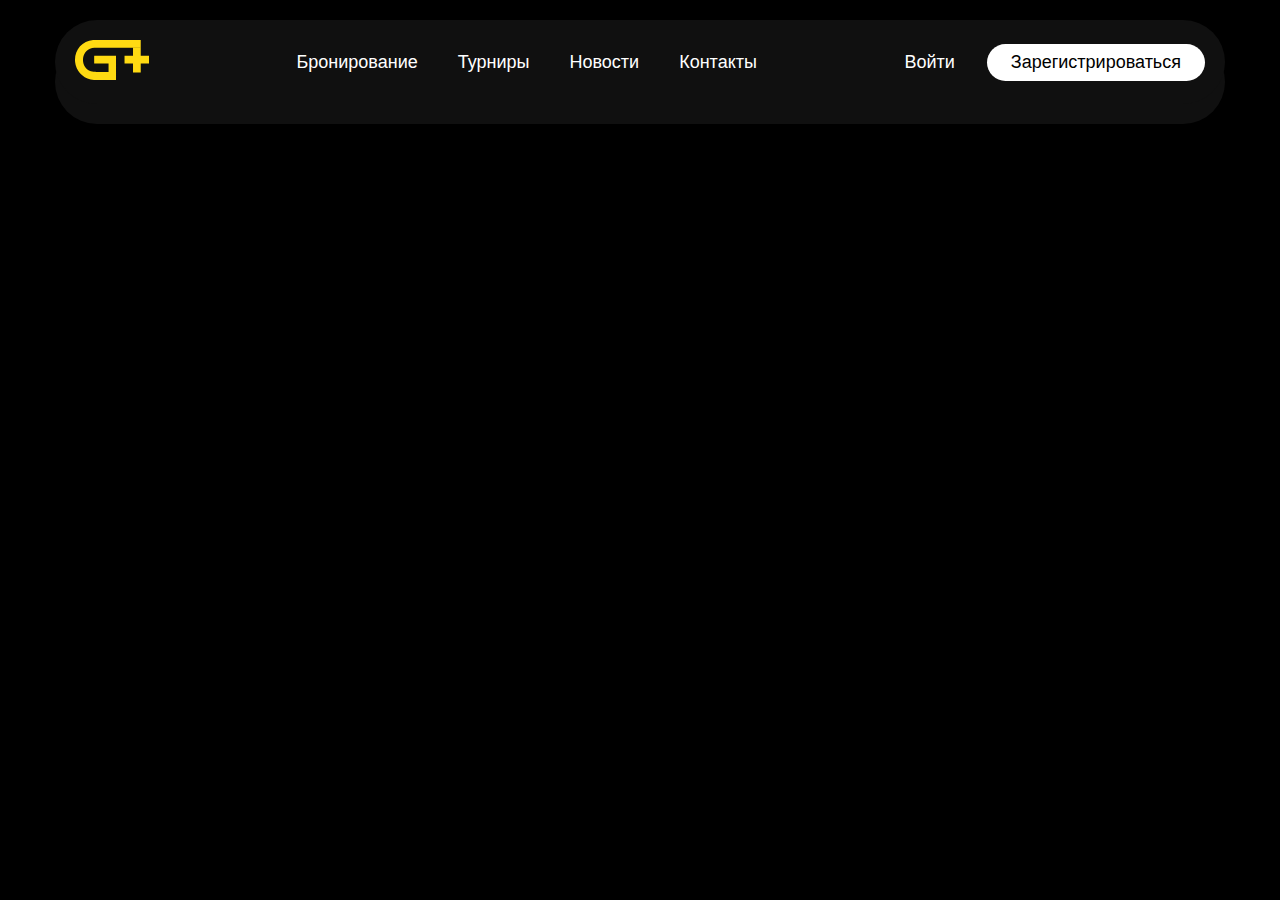
==== incl/pages/auth/auth.html @ 4b3c5199 "created" ====
<!DOCTYPE html>
<html lang="en">
   <head>
      <meta charset="UTF-8" />
      <meta name="viewport" content="width=device-width, initial-scale=1.0" />
      <title>Регистрация</title>
      <link rel="stylesheet" href="../../../assets/css/style.css" />
      <link rel="stylesheet" href="auth.css" />
   </head>
   <body>
    <header>
        <div class="header-container">
           <div class="header-container__logo">
              <a href="../../../index.html"><img src="../../../assets/images/static/logo.svg" alt="logo" /></a>
           </div>

           <div class="header-container__nav">
              <a href="../reserve/reserve.html">Бронирование</a>
              <a href="../tournaments/tournaments.html">Турниры</a>
              <a href="#">Новости</a>
              <a href="../contacts/contacts.html">Контакты</a>
           </div>

           <div class="header-container__buttons">
              <a href="../auth/auth.html">Войти</a>
              <a href="../register/register.html">Зарегистрироваться</a>
           </div>
        </div>
     </header>

      <footer>
         <div class="container">
            <div class="footer-container__logo">
               <a href="../../../index.html"><img src="../../../assets/images/static/logo.svg" alt="logo" /></a>
            </div>

            <div class="footer-container__nav">
               <a href="#">Бронирование</a>
               <a href="#">Турниры</a>
               <a href="#">Новости</a>
               <a href="#">Контакты</a>
            </div>
         </div>
      </footer>
   </body>
</html>
---- assets/css/style.css ----
@font-face {
   font-family: "Montserrat Alternates";
   src: url("../fonts/Montserrat_Alternates/MontserratAlternates-Regular.ttf");
}

@font-face {
   font-family: "Montserrat Alternates";
   src: url("../fonts/Montserrat_Alternates/MontserratAlternates-Bold.ttf");
   font-weight: bold;
}

@font-face {
   font-family: "Montserrat Alternates";
   src: url("../fonts/Montserrat_Alternates/MontserratAlternates-ExtraBold.ttf");
   font-weight: 800;
}

@font-face {
   font-family: "Montserrat Alternates";
   src: url("../fonts/Montserrat_Alternates/MontserratAlternates-SemiBold.ttf");
   font-weight: 600;
}

@font-face {
   font-family: "Montserrat Alternates";
   src: url("../fonts/Montserrat_Alternates/MontserratAlternates-Medium.ttf");
   font-weight: 500;
}

@font-face {
   font-family: "Montserrat Alternates";
   src: url("../fonts/Montserrat_Alternates/MontserratAlternates-Light.ttf");
   font-weight: 300;
}

@font-face {
   font-family: "Montserrat Alternates";
   src: url("../fonts/Montserrat_Alternates/MontserratAlternates-ExtraLight.ttf");
   font-weight: 200;
}

@font-face {
   font-family: "Montserrat Alternates";
   src: url("../fonts/Montserrat_Alternates/MontserratAlternates-Thin.ttf");
   font-weight: 100;
}

@font-face {
   font-family: "Lato";
   src: url("../fonts/Lato/Lato-Regular.ttf");
}

@font-face {
   font-family: "Lato";
   src: url("../fonts/Lato/Lato-Bold.ttf");
   font-weight: bold;
}

@font-face {
   font-family: "Lato";
   src: url("../fonts/Lato/Lato-Black.ttf");
   font-weight: 900;
}

@font-face {
   font-family: "Lato";
   src: url("../fonts/Lato/Lato-ExtraBold.ttf");
   font-weight: 800;
}

@font-face {
   font-family: "Lato";
   src: url("../fonts/Lato/Lato-SemiBold.ttf");
   font-weight: 600;
}

@font-face {
   font-family: "Lato";
   src: url("../fonts/Lato/Lato-Medium.ttf");
   font-weight: 500;
}

@font-face {
   font-family: "Lato";
   src: url("../fonts/Lato/Lato-Light.ttf");
   font-weight: 300;
}

@font-face {
   font-family: "Lato";
   src: url("../fonts/Lato/Lato-ExtraLight.ttf");
   font-weight: 200;
}

@font-face {
   font-family: "Lato";
   src: url("../fonts/Lato/Lato-Thin.ttf");
   font-weight: 100;
}

@font-face {
   font-family: "DM Sans", sans-serif;
   src: url("../fonts/DM_Sans/DMSans.ttf");
}

* {
   padding: 0;
   margin: 0;
   box-sizing: border-box;
   text-decoration: none;
   list-style: none;
   transition: all 0.3s ease-in-out;
}

::-webkit-scrollbar{
    width: 0;
}

body {
   font-family: "Montserrat Alternates", sans-serif;
   background-color: #000000;
   color: #ffffff;
}

.container {
   max-width: 1170px;
   margin: 0 auto;
}

/* header-start */
header {
   position: absolute;
   top: 20px;
   left: 50%;
   transform: translateX(-50%);
}

.header-container {
   background-color: #101010;
   display: flex;
   align-items: center;
   justify-content: space-between;
   padding: 0 20px;
   border-radius: 100px;
   padding: 20px;
   width: 1170px;
}
.header-container__nav {
   display: flex;
   align-items: center;
   gap: 40px;
}
.header-container__nav a {
   color: #fff;
   font-family: "DM Sans", sans-serif;
   font-size: 18px;
   font-style: normal;
   font-weight: 400;
   line-height: normal;
}
.header-container__buttons {
   display: flex;
   align-items: center;
   gap: 32px;
}
.header-container__buttons a:first-of-type {
   color: #fff;
   font-family: "DM Sans", sans-serif;
   font-size: 18px;
   font-style: normal;
   font-weight: 400;
   line-height: normal;
}
.header-container__buttons a:last-of-type {
   color: #000;
   font-family: "DM Sans", sans-serif;
   font-size: 18px;
   font-style: normal;
   font-weight: 400;
   line-height: normal;
   padding: 8px 24px;
   background-color: #fff;
   border-radius: 100px;
}
/* header-end */

/* main-start */
main {
   height: 850px;
   background: url(../images/home/main/mainbg.png) center center/cover no-repeat;
}
main > .container {
   padding-top: 352px;
}
.main-content {
   margin-left: 94px;
}
.main-content h1 {
   color: #fff;
   font-family: "Montserrat Alternates";
   font-size: 72px;
   font-style: normal;
   font-weight: 700;
   line-height: 86px; /* 119.444% */
   letter-spacing: -1px;
}
.main-content p {
   margin-top: 32px;
   color: rgba(204, 204, 204, 0.8);
   font-family: "Lato", sans-serif;
   font-size: 24px;
   font-style: normal;
   font-weight: 500;
   line-height: 135%;
   width: 565px;
}
.main-content a {
   margin-top: 40px;
   color: #000;
   font-family: "DM Sans", sans-serif;
   font-size: 18px;
   font-style: normal;
   font-weight: 500;
   line-height: 26px;
   display: inline-flex;
   padding: 8px 32px;
   justify-content: center;
   align-items: center;
   border-radius: 100px;
   background: #ffd700;
}
/* main-end */

/* popular-games-start */
.popular-games {
   padding-top: 100px;
   background: #101010;
}
.popular-games h2 {
   color: #fff;
   text-align: center;
   font-family: "Montserrat Alternates";
   font-size: 42px;
   font-style: normal;
   font-weight: 700;
   line-height: 52px; /* 123.81% */
   letter-spacing: -0.4px;
}
.popular-games > .container > p {
   width: 764px;
   margin: 0 auto;
   margin-top: 20px;
   color: #ccc;
   text-align: center;
   font-family: "Lato", sans-serif;
   font-size: 18px;
   font-style: normal;
   font-weight: 500;
   line-height: 28px;
   opacity: 0.7;
}
.popular-games__items {
   margin-top: 52px;
   display: flex;
   align-items: center;
   justify-content: space-between;
}
.popular-games__items-item {
   display: flex;
   flex-direction: column;
   align-items: center;
   gap: 20px;
}
.popular-games__items-item div {
   width: 270px;
   height: 160px;
   display: flex;
   justify-content: center;
   align-items: center;
   border-radius: 30px;
   border: 2px solid #323232;
   background: #212121;
}
.popular-games__items-item p {
   color: #fff;
   text-align: center;

   /* Text / Article */
   font-family: "DM Sans", sans-serif;
   font-size: 18px;
   font-style: normal;
   font-weight: 500;
   line-height: 28px; /* 155.556% */
}
/* popular-games-end */

/* events-schedule-start */
.events-schedule {
   padding: 100px 0px;
   background: #101010;
}
.events-schedule .container {
   display: flex;
   justify-content: space-between;
}
.events-schedule__big-card {
   width: 770px;
   height: 430px;
   flex-shrink: 0;
   border-radius: 30px;
   border: 2px solid #323232;
   background: #212121;
   position: relative;
   overflow: hidden;
}
.events-schedule__big-card p:first-of-type {
   position: absolute;
   top: 45px;
   left: 45px;
   color: rgba(204, 204, 204, 0.4);
   font-family: "DM Sans", sans-serif;
   font-size: 12px;
   font-style: normal;
   font-weight: 700;
   line-height: normal;
   text-transform: uppercase;
}
.events-schedule__big-card h4 {
   position: absolute;
   top: 61px;
   left: 45px;
   color: #fff;
   font-family: "Montserrat Alternates";
   font-size: 22px;
   font-style: normal;
   font-weight: 700;
   line-height: 32px; /* 145.455% */
}
.events-schedule__big-card p:nth-of-type(2) {
   position: absolute;
   top: 98px;
   left: 45px;
   color: #ccc;
   font-family: "DM Sans", sans-serif;
   font-size: 14px;
   font-style: normal;
   font-weight: 700;
   line-height: 26px;
   letter-spacing: 2px;
   text-transform: uppercase;
}
.events-schedule__big-card p:last-of-type {
   position: absolute;
   top: 139px;
   left: 45px;
   width: 336.731px;
   color: #808080;
   font-family: "Lato", sans-serif;
   font-size: 16px;
   font-style: normal;
   font-weight: 400;
   line-height: 26px;
}
.events-schedule__big-card a {
   position: absolute;
   bottom: 30px;
   left: 45px;
   display: inline-flex;
   padding: 8px 32px;
   justify-content: center;
   align-items: center;
   border-radius: 100px;
   background: #ffd700;
   color: #000;
   text-align: center;
   font-family: "DM Sans", sans-serif;
   font-size: 16px;
   font-style: normal;
   font-weight: 500;
   line-height: 26px;
}
.events-schedule__big-card img {
   position: absolute;
   right: 0;
}
.events-schedule__small-cards {
   display: flex;
   flex-direction: column;
   gap: 30px;
}
.events-schedule__small-card {
   width: 370px;
   height: 200px;
   flex-shrink: 0;
   border-radius: 30px;
   border: 2px solid #323232;
   background: #212121;
   position: relative;
   overflow: hidden;
}
.events-schedule__small-card p:first-of-type {
   position: absolute;
   left: 30px;
   top: 35px;
   color: rgba(204, 204, 204, 0.4);
   font-family: "DM Sans", sans-serif;
   font-size: 12px;
   font-style: normal;
   font-weight: 700;
   line-height: normal;
   text-transform: uppercase;
}
.events-schedule__small-card h4 {
   position: absolute;
   left: 30px;
   top: 51px;
   color: #fff;
   font-family: "Montserrat Alternates";
   font-size: 18px;
   font-style: normal;
   font-weight: 700;
   line-height: 28px;
}
.events-schedule__small-card p:last-of-type {
   position: absolute;
   left: 30px;
   top: 84px;
   color: #ccc;
   font-family: "DM Sans", sans-serif;
   font-size: 14px;
   font-style: normal;
   font-weight: 700;
   line-height: 26px;
   letter-spacing: 2px;
   text-transform: uppercase;
}
.events-schedule__small-card a {
   position: absolute;
   left: 30px;
   bottom: 20px;
   display: inline-flex;
   padding: 8px 16px;
   justify-content: center;
   align-items: center;
   border-radius: 100px;
   background: #ffd700;
   color: #000;
   text-align: center;
   font-family: "DM Sans", sans-serif;
   font-size: 16px;
   font-style: normal;
   font-weight: 500;
   line-height: 26px;
}
.events-schedule__small-card img {
   position: absolute;
   right: 0;
}
/* events-schedule-end */

/* hero-form-start */
.hero-form {
   padding: 66px 0px 108px 0px;
   background: #101010;
}
.hero-form .container h2 {
   color: #fff;
   text-align: center;
   font-family: "Montserrat Alternates";
   font-size: 42px;
   font-style: normal;
   font-weight: 700;
   line-height: 52px;
   letter-spacing: -0.4px;
}
.hero-form .container form {
   margin-top: 40px;
   display: flex;
   justify-content: space-between;
   align-items: center;
}
.hero-form .container form input:first-of-type,
.hero-form .container form input:nth-of-type(2) {
   width: 380px;
   height: 60px;
   flex-shrink: 0;
   border-radius: 100px;
   border: 2px solid #ebeaed;
   background: none;
   color: #ccc;
   font-family: "DM Sans", sans-serif;
   font-size: 20px;
   font-style: normal;
   font-weight: 500;
   line-height: 26px;
   padding-left: 24px;
}
.hero-form .container form input:last-of-type {
   display: inline-flex;
   padding: 17px 50px;
   justify-content: center;
   align-items: center;
   border-radius: 100px;
   background: #ffd700;
   color: #000;
   text-align: center;
   font-family: "DM Sans", sans-serif;
   font-size: 20px;
   font-style: normal;
   font-weight: 500;
   line-height: 26px;
}
.hero-form .container p {
   margin-top: 56px;
   color: #ccc;
   text-align: center;
   font-family: "Lato", sans-serif;
   font-size: 16px;
   font-style: normal;
   font-weight: 400;
   line-height: 26px;
}
.hero-form .container p span {
   color: #ccc;
   font-family: "Lato", sans-serif;
   font-size: 16px;
   font-style: normal;
   font-weight: 400;
   line-height: 26px;
   text-decoration-line: underline;
   text-decoration-style: solid;
   text-decoration-skip-ink: none;
   text-decoration-thickness: auto;
   text-underline-offset: auto;
   text-underline-position: from-font;
   cursor: pointer;
}
/* hero-form-end */

/* footer-start */
footer {
   margin-top: 40px;
   margin-bottom: 40px
}
footer .container {
   display: flex;
   width: 1170px;
   padding: 20px;
   border-radius: 100px;
   background: #101010;
   justify-content: space-between;
   align-items: center;
}
.footer-container__nav {
   display: flex;
   gap: 40px;
}
.footer-container__nav a {
   color: #fff;
   font-family: "DM Sans", sans-serif;
   font-size: 18px;
   font-style: normal;
   font-weight: 400;
   line-height: normal;
}

/* footer-end */
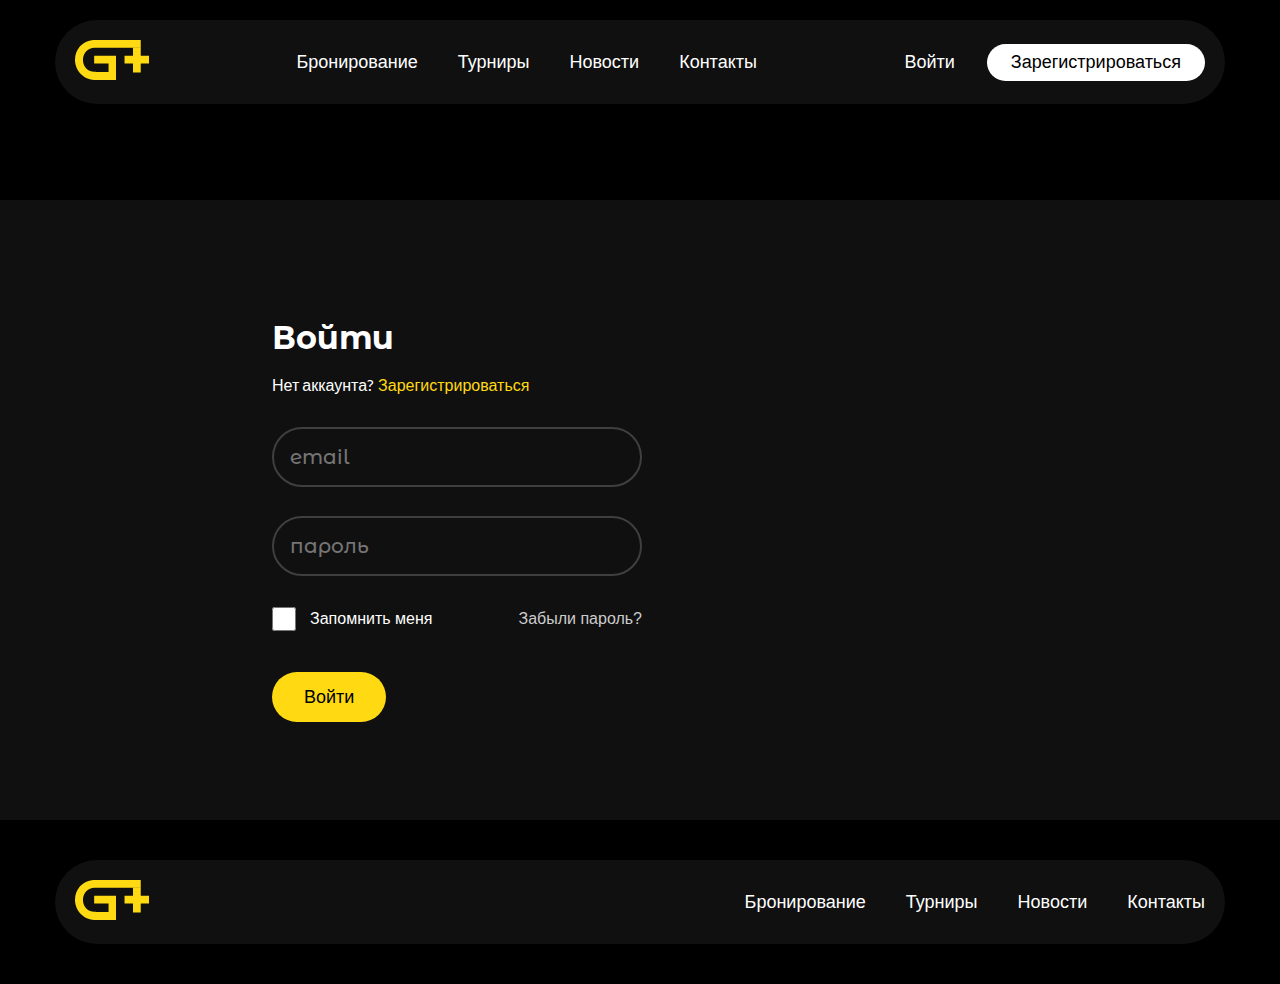
==== commit 9f490015: "DONE" ====
--- a/incl/pages/auth/auth.html
+++ b/incl/pages/auth/auth.html
@@ -8,30 +8,57 @@
       <link rel="stylesheet" href="auth.css" />
    </head>
    <body>
-    <header>
-        <div class="header-container">
-           <div class="header-container__logo">
-              <a href="../../../index.html"><img src="../../../assets/images/static/logo.svg" alt="logo" /></a>
-           </div>
+      <header>
+         <div class="header-container">
+            <div class="header-container__logo">
+               <a href="../../../index.html"
+                  ><img src="../../../assets/images/static/logo.svg" alt="logo"
+               /></a>
+            </div>
 
-           <div class="header-container__nav">
-              <a href="../reserve/reserve.html">Бронирование</a>
-              <a href="../tournaments/tournaments.html">Турниры</a>
-              <a href="#">Новости</a>
-              <a href="../contacts/contacts.html">Контакты</a>
-           </div>
+            <div class="header-container__nav">
+               <a href="../reserve/reserve.html">Бронирование</a>
+               <a href="../tournaments/tournaments.html">Турниры</a>
+               <a href="#">Новости</a>
+               <a href="../contacts/contacts.html">Контакты</a>
+            </div>
 
-           <div class="header-container__buttons">
-              <a href="../auth/auth.html">Войти</a>
-              <a href="../register/register.html">Зарегистрироваться</a>
-           </div>
-        </div>
-     </header>
+            <div class="header-container__buttons">
+               <a href="../auth/auth.html">Войти</a>
+               <a href="../register/register.html">Зарегистрироваться</a>
+            </div>
+         </div>
+      </header>
+
+      <div class="auth">
+         <div class="container">
+            <div class="auth-container">
+               <h2>Войти</h2>
+               <div>
+                  <p>Нет аккаунта?</p>
+                  <a href="#">Зарегистрироваться</a>
+               </div>
+               <input type="text" placeholder="email" />
+               <br />
+               <input type="password" placeholder="пароль" />
+               <div>
+                  <div>
+                     <input type="checkbox" name="rememberMe" id="rememberMe" />
+                     <label for="rememberMe">Запомнить меня</label>
+                  </div>
+                  <a href="#">Забыли пароль?</a>
+               </div>
+               <a href="../profile/profile.html">Войти</a>
+            </div>
+         </div>
+      </div>
 
       <footer>
          <div class="container">
             <div class="footer-container__logo">
-               <a href="../../../index.html"><img src="../../../assets/images/static/logo.svg" alt="logo" /></a>
+               <a href="../../../index.html"
+                  ><img src="../../../assets/images/static/logo.svg" alt="logo"
+               /></a>
             </div>
 
             <div class="footer-container__nav">
--- a/incl/pages/auth/auth.css
+++ b/incl/pages/auth/auth.css
@@ -0,0 +1,124 @@
+.auth {
+   margin-top: 200px;
+   background: #101010;
+   padding: 124px 0px 98px 0px;
+}
+.auth .auth-container {
+   max-width: 1400px;
+}
+.auth-container {
+   margin-left: 217px;
+}
+.auth-container > h2 {
+   color: #fff;
+   font-family: "Montserrat Alternates";
+   font-size: 32px;
+   font-style: normal;
+   font-weight: 700;
+   line-height: 28px;
+}
+.auth-container > div:first-of-type {
+   margin-top: 20px;
+   display: flex;
+   gap: 5px;
+}
+.auth-container > div:first-of-type > p {
+   color: #fff;
+   font-family: "Lato", sans-serif;
+   font-size: 16px;
+   font-style: normal;
+   font-weight: 400;
+   line-height: 26px; /* 162.5% */
+}
+.auth-container > div:first-of-type > a {
+   color: #ffda12;
+   font-family: "Lato", sans-serif;
+   font-size: 16px;
+   font-style: normal;
+   font-weight: 400;
+   line-height: 26px;
+}
+.auth-container > input:first-of-type {
+   margin-top: 29px;
+   width: 369.736px;
+   height: 60px;
+   flex-shrink: 0;
+   border-radius: 100px;
+   border: 2px solid rgba(255, 255, 255, 0.2);
+   color: #fff;
+   font-family: "Montserrat Alternates";
+   font-size: 20px;
+   font-style: normal;
+   font-weight: 500;
+   line-height: 26px;
+   padding-left: 16px;
+   background: transparent;
+}
+.auth-container > input:last-of-type {
+   margin-top: 29px;
+   width: 369.736px;
+   height: 60px;
+   flex-shrink: 0;
+   border-radius: 100px;
+   border: 2px solid rgba(255, 255, 255, 0.2);
+   color: #fff;
+   font-family: "Montserrat Alternates";
+   font-size: 20px;
+   font-style: normal;
+   font-weight: 500;
+   line-height: 26px;
+   padding-left: 16px;
+   background: transparent;
+}
+.auth-container > div:last-of-type {
+   margin-top: 30px;
+   display: flex;
+   justify-content: space-between;
+   align-items: center;
+   max-width: 370px;
+}
+.auth-container > div:last-of-type > div {
+   display: flex;
+   gap: 14px;
+   align-items: center;
+}
+.auth-container > div:last-of-type > div > input {
+   width: 24px;
+   height: 24px;
+}
+.auth-container > div:last-of-type > div > label {
+   color: #fff;
+   font-family: "DM Sans", sans-serif;
+   font-size: 16px;
+   font-style: normal;
+   font-weight: 400;
+   line-height: 26px; /* 162.5% */
+}
+.auth-container > div:last-of-type > a {
+   color: #ccc;
+   text-align: right;
+   font-family: "DM Sans", sans-serif;
+   font-size: 16px;
+   font-style: normal;
+   font-weight: 400;
+   line-height: 26px; /* 162.5% */
+}
+.auth-container > a {
+   margin-top: 40px;
+   display: inline-flex;
+   padding: 12px 32px;
+   justify-content: center;
+   align-items: center;
+   gap: 10px;
+   border-radius: 30px;
+   background: #ffda12;
+   color: #000;
+   text-align: center;
+
+   /* Buttons / Middle */
+   font-family: "DM Sans", sans-serif;
+   font-size: 18px;
+   font-style: normal;
+   font-weight: 500;
+   line-height: 26px; /* 144.444% */
+}
